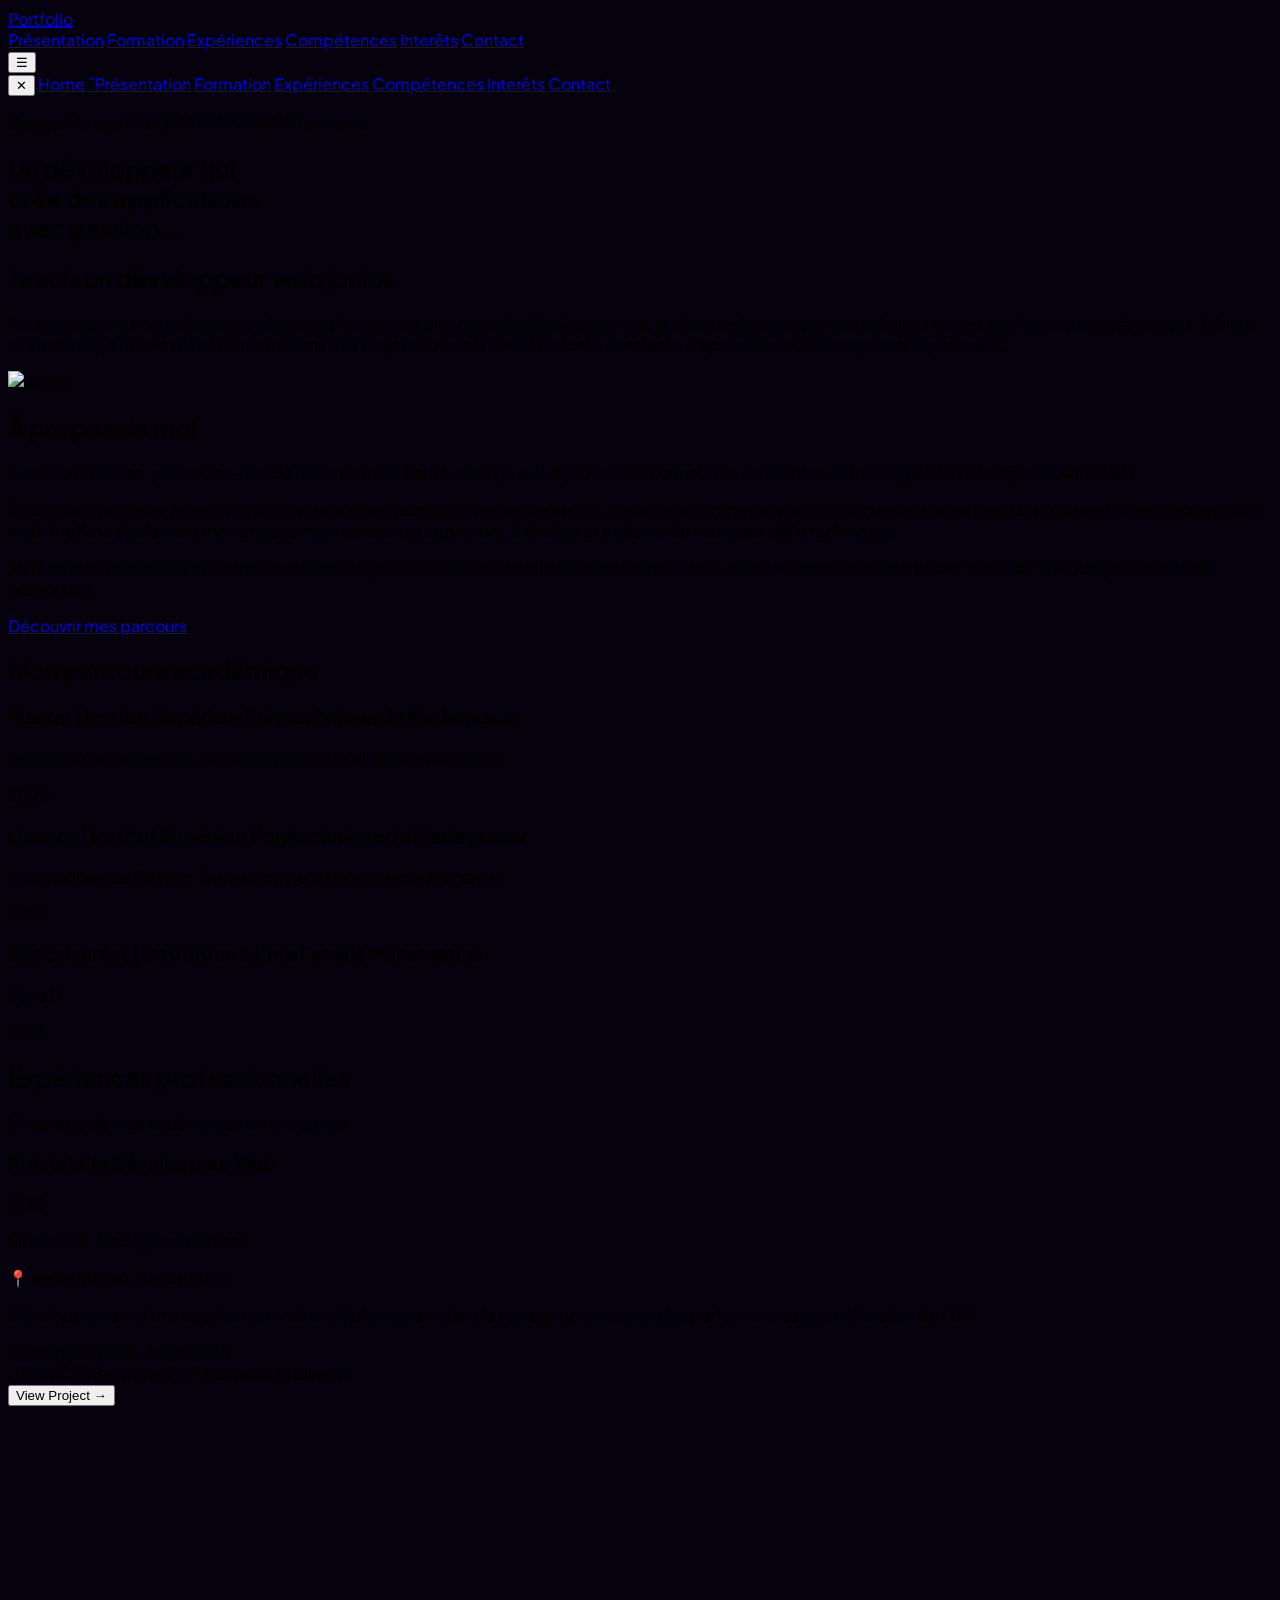
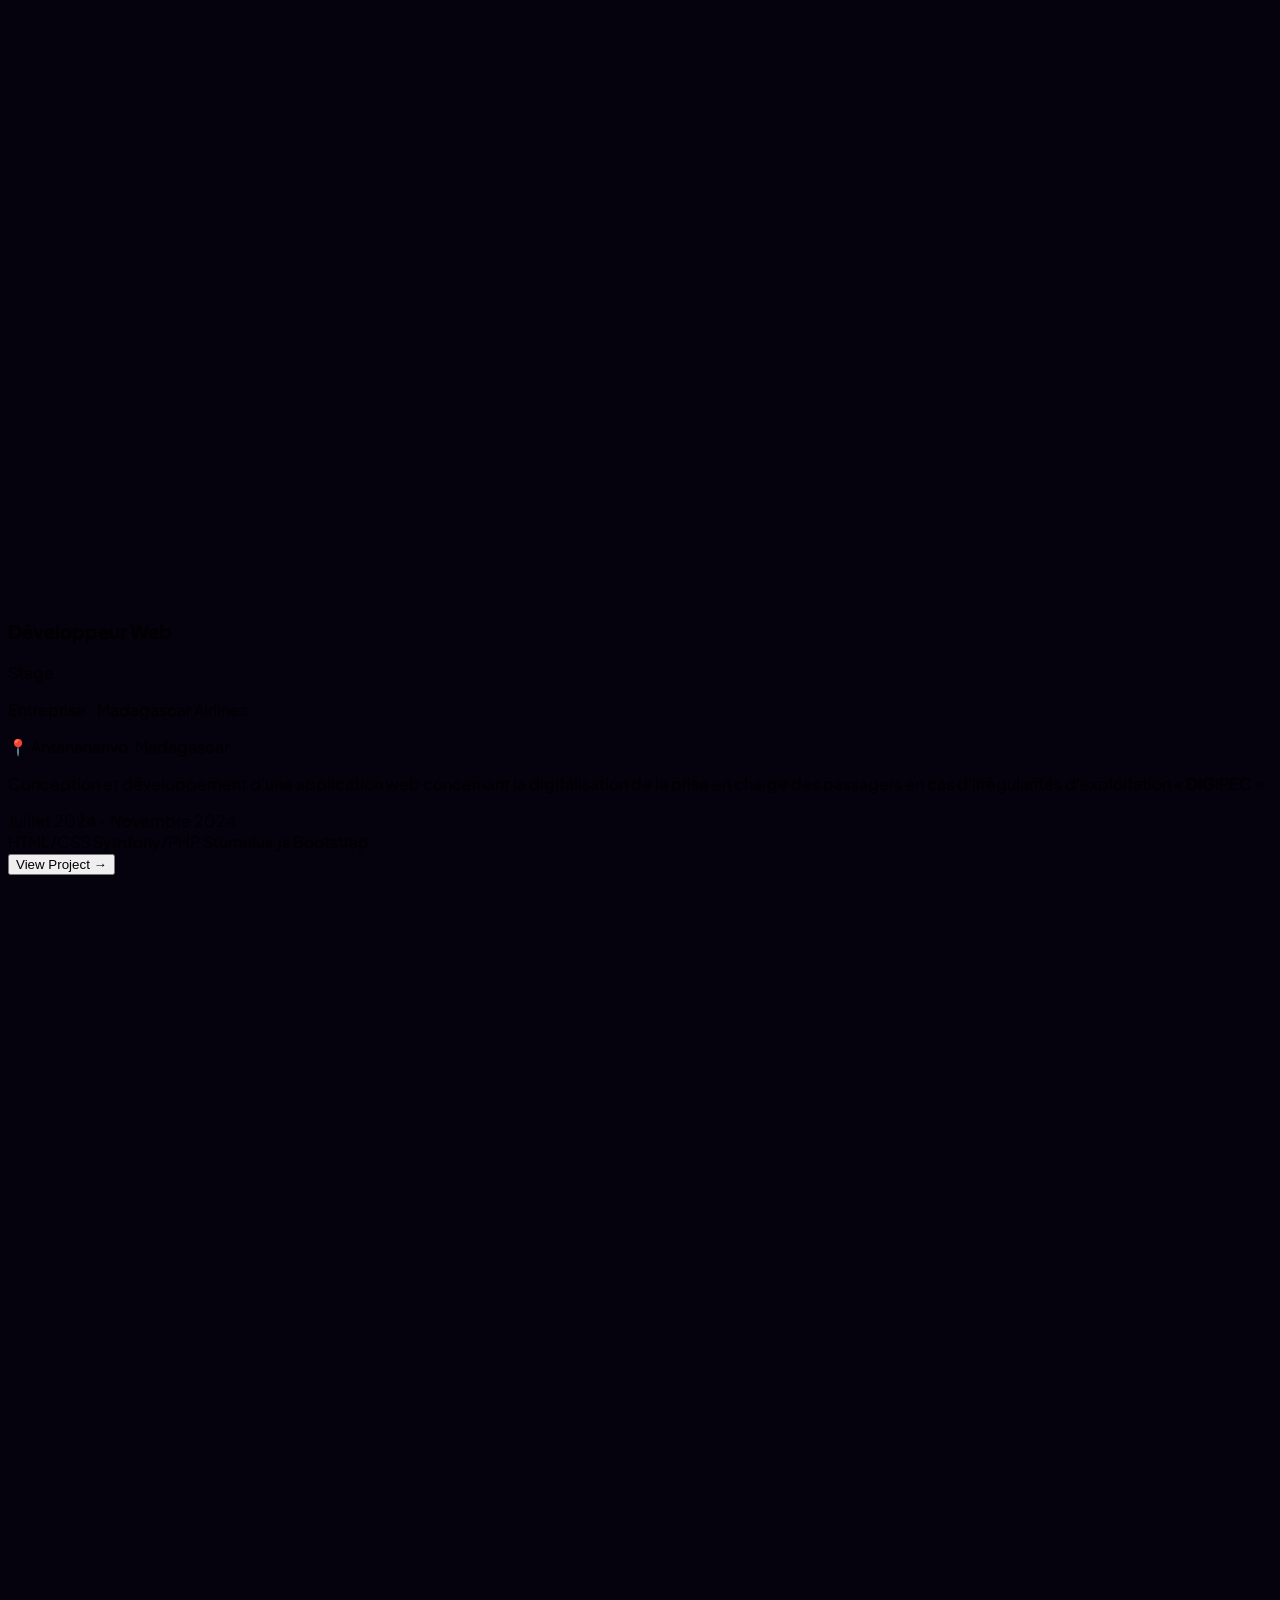
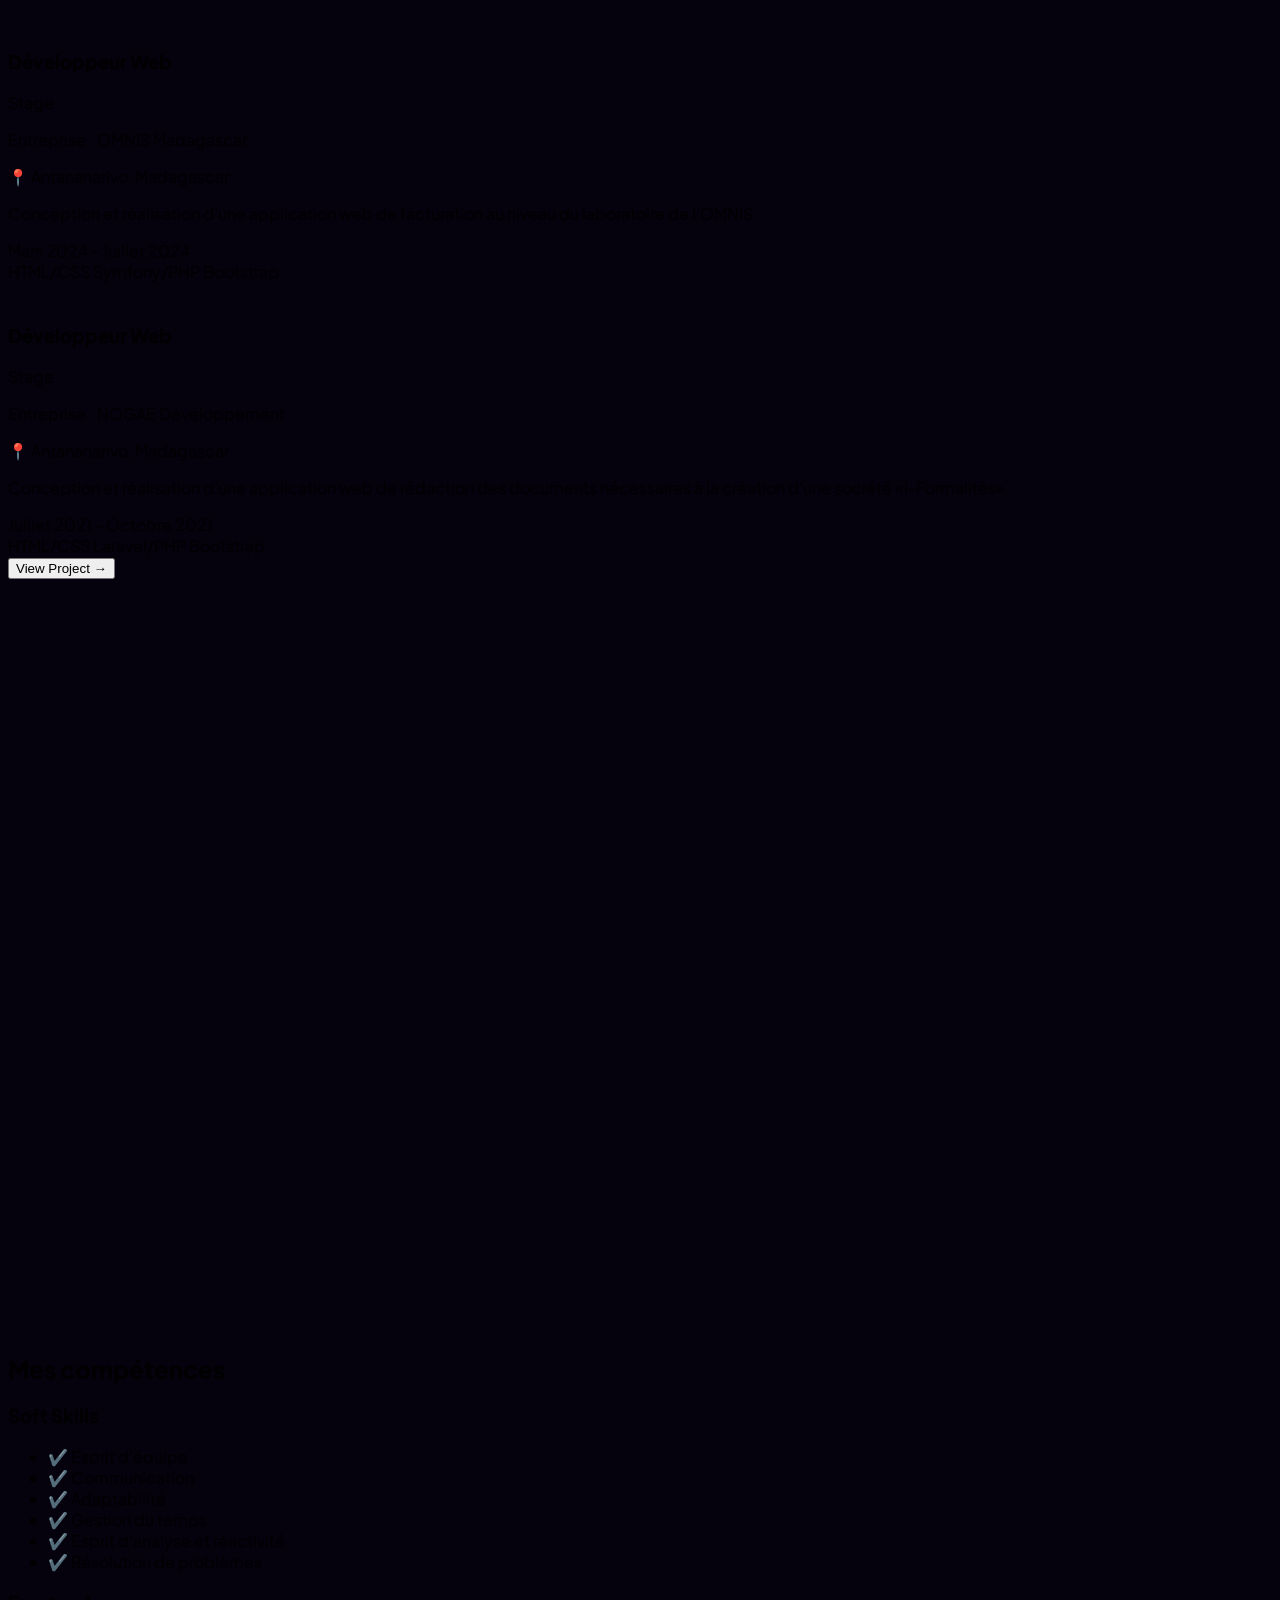
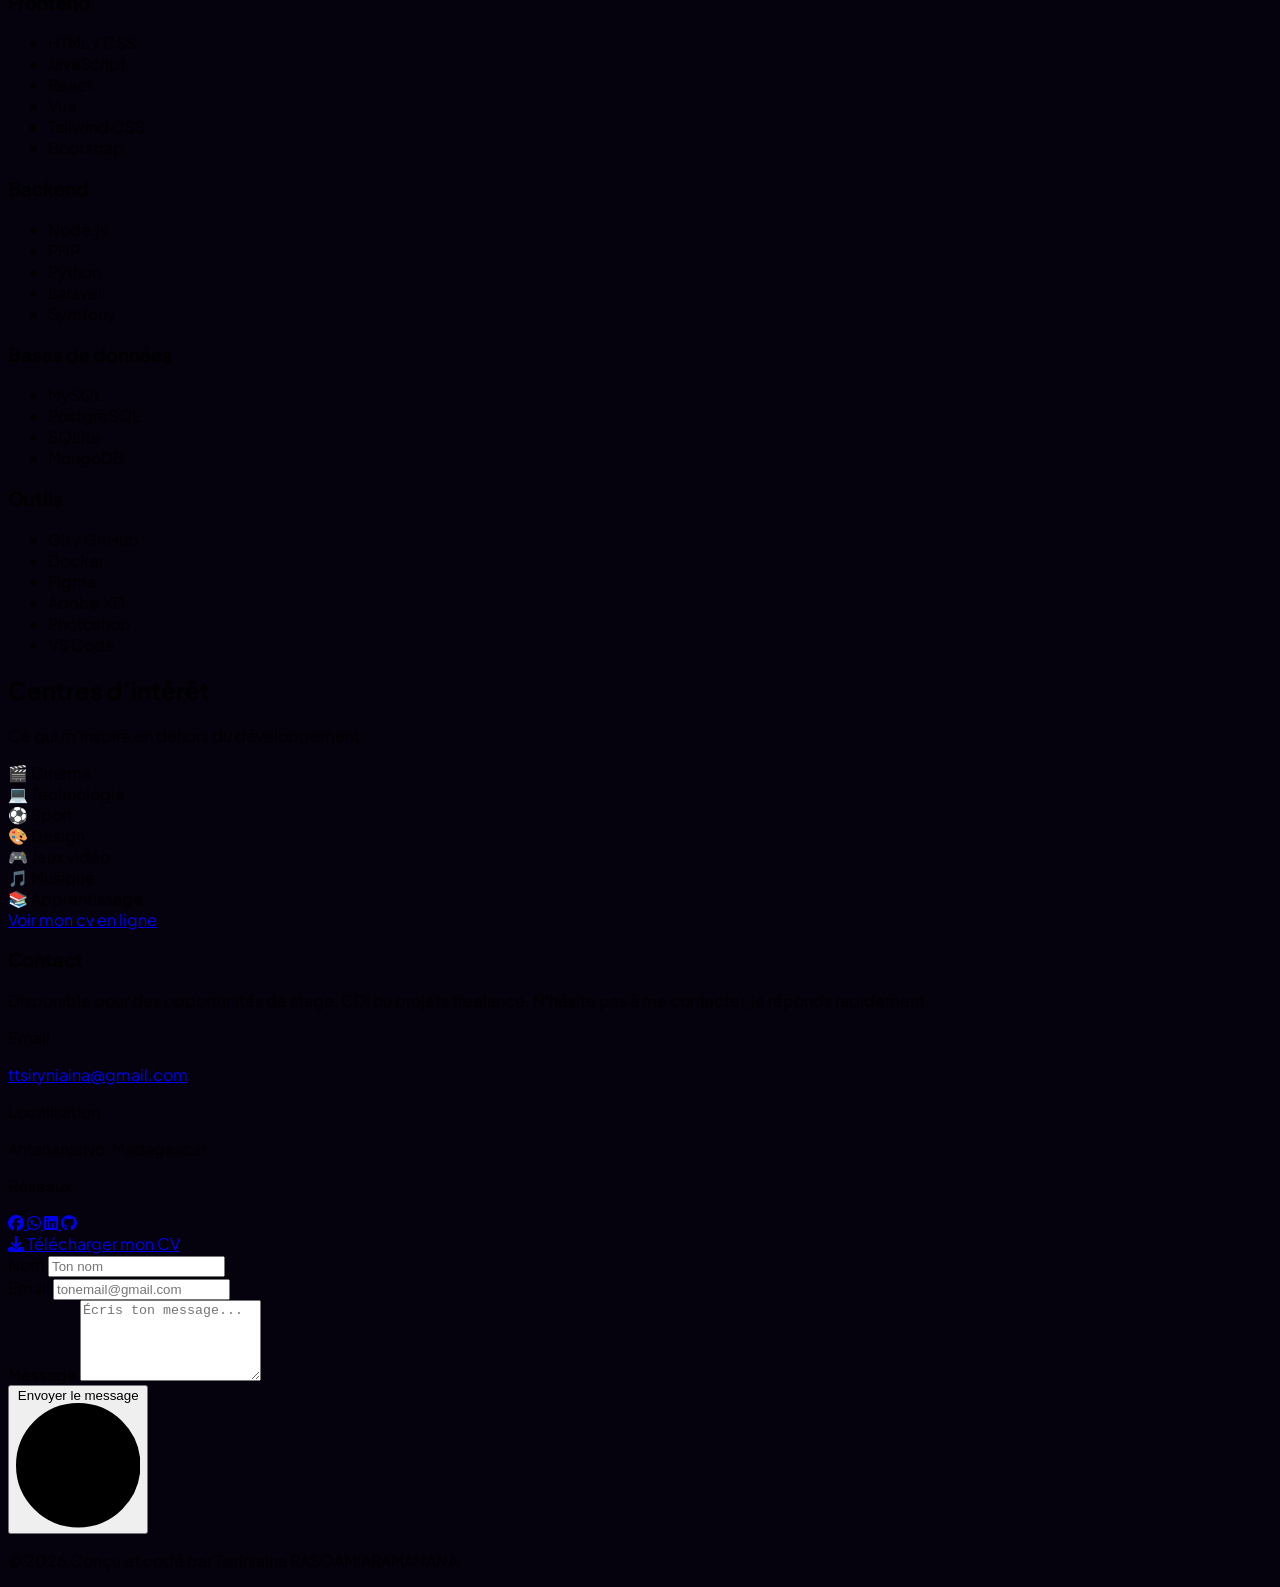
==== index.html @ 5b7d7c49 "first commit" ====
<!DOCTYPE html>
<html class="scroll-smooth" lang="fr">
<head>
    <meta charset="UTF-8">
    <meta name="viewport" content="width=device-width, initial-scale=1.0">
    <title>Niaina | Software Engineer Portfolio</title>
    <script src="https://cdn.tailwindcss.com"></script>
    <script src="https://cdn.jsdelivr.net/npm/@emailjs/browser@4/dist/email.min.js"></script>
    <link href="https://fonts.googleapis.com/css2?family=Plus+Jakarta+Sans:wght@300;400;600;800&display=swap" rel="stylesheet">
    <link rel="stylesheet" href="https://cdnjs.cloudflare.com/ajax/libs/font-awesome/6.5.0/css/all.min.css">    <link href="https://fonts.googleapis.com/css2?family=Poppins:wght@300;400;600;700&display=swap" rel="stylesheet">
    <link rel="stylesheet" href="assets/css/style.css">
</head>
<body class="text-white selection:bg-purple-500/30">

    <nav class="fixed top-0 w-full z-50 bg-[#05010d]/80 backdrop-blur-md border-b border-white/5">
        <div class="max-w-7xl mx-auto flex justify-between items-center px-6 py-4">
            
            <!-- Logo -->
            <div>
                <a href="#home" class="text-white text-2xl font-bold text-white cursor-pointer transition">
                    Portfolio
                </a>
            </div>

            <!-- Desktop menu -->
            <div class="hidden md:flex space-x-10 text-sm font-medium text-gray-400">
                <!-- <a href="#home" class="hover:text-white transition">Home</a> -->
                <a href="#apropos" class="hover:text-white transition">Présentation</a>
                <a href="#formation" class="hover:text-white transition">Formation</a>
                <a href="#experiences" class="hover:text-white transition">Expériences</a>
                <a href="#competences" class="hover:text-white transition">Compétences</a>
                <a href="#interets" class="hover:text-white transition">Interêts</a>
                <a href="#contact" class="hover:text-white transition">Contact</a>
            </div>

            <!-- Burger button -->
            <button id="menu-btn" class="md:hidden text-white text-2xl">
                ☰
            </button>
        </div>

        <!-- Mobile menu -->
        <div id="mobile-menu" class="fixed top-0 left-0 w-full h-screen bg-[#05010d] flex flex-col items-center justify-center space-y-8 text-white text-xl transform translate-x-full transition-transform duration-300">

            <!-- Close button -->
            <button id="close-btn" class="absolute top-6 right-6 text-3xl">
                ✕
            </button>

            <a href="#home" class="menu-link">Home</a>
            <a href="#apropos" class="menu-link">¨Présentation</a>
            <a href="#formation" class="menu-link">Formation</a>
            <a href="#experiences" class="menu-link">Expériences</a>
            <a href="#competences" class="menu-link">Compétences</a>
            <a href="#interets" class="menu-link">Interêts</a>
            <a href="#contact" class="menu-link">Contact</a>
        </div>
    </nav>

    <section id="home" class="relative max-w-6xl mx-auto pt-40 pb-20 px-6">
    
        <!-- Background effect -->
        <div class="absolute top-20 left-1/4 w-96 h-96 bg-purple-600/10 blur-[120px] rounded-full -z-10"></div>

        <!-- Container -->
        <div class="flex flex-col md:flex-row items-center gap-12">

            <!-- LEFT: TEXT -->
            <div class="flex-1">

                <p class="text-purple-400 font-medium mb-6 tracking-wide">
                    <span class="w-8 h-[1px] bg-purple-400"></span> 
                    Bonjour! Je suis 
                    <span class="text-white font-bold text-lg">RASOAMIARAMANANA Tsiriniaina</span>
                </p>
                
                <h1 class="text-4xl md:text-4xl font-extrabold leading-[1.1] mb-10">
                    Un développeur qui <br />
                    <span class="text-gray-400">crée des applications</span> <br />
                    avec 
                    <span class="italic text-transparent bg-clip-text bg-gradient-to-r from-purple-400 to-blue-400 underline decoration-purple-500/20">
                        passion...
                    </span>
                </h1>

                <div class="space-y-6 text-lg md:text-xl text-gray-400 max-w-xl leading-relaxed">
                    <h2 class="text-2xl md:text-3xl font-semibold text-white">
                        Je suis un développeur web junior.
                    </h2>
                    <p>
                        Passionné par les nouvelles technologies et les bonnes pratiques de développement, 
                        je cherche à concevoir des solutions fiables, performantes et évolutives. 
                        Sérieux et impliqué, je m’investis pleinement dans des projets concrets 
                        avec la volonté constante d’apprendre et de progresser rapidement.
                    </p>
                </div>

            </div>

            <!-- RIGHT: IMAGE (hidden on mobile) -->
            <div class="flex-1 hidden md:flex justify-center">

                <div class="relative inline-block">
                    <div class="absolute -inset-2 bg-gradient-to-r from-purple-600 to-blue-600 blur-2xl opacity-20 rounded-full"></div>
                    
                    <img 
                        src="https://api.dicebear.com/7.x/avataaars/svg?seed=Niaina&mouth=smile" 
                        alt="Avatar" 
                        class="relative w-48 h-48 rounded-3xl border border-white/10 bg-[#0a051a] p-2 float-animation"
                    />
                </div>

            </div>

        </div>

    </section>

    <section id="apropos" class="max-w-4xl mx-auto py-24 px-6 text-center">

        <!-- Titre -->
        <h2 class="text-3xl md:text-5xl font-bold text-white mb-6">
            À propos de moi
        </h2>

        <!-- Sous-titre décoratif -->
        <div class="w-20 h-1 bg-gradient-to-r from-purple-500 to-blue-500 mx-auto mb-10 rounded-full"></div>

        <!-- Texte -->
        <div class="space-y-6 text-gray-400 text-lg leading-relaxed">

            <p>
                Avant toute chose, permettez-moi de me présenter. 
                J’ai 26 ans et je suis diplômé en Informatique de Gestion, 
                Génie Logiciel et Intelligence Artificielle.
            </p>

            <p>
                À travers ce portfolio, je vous invite à découvrir mon parcours, 
                mes expériences, ainsi que les compétences que je développe en programmation 
                et en développement web. Il reflète également mon engagement constant à apprendre, 
                à évoluer et à relever de nouveaux défis techniques.
            </p>

            <p>
                Au fil de mes formations et de mes expériences, 
                je me suis orienté vers le développement web, 
                c'est un domaine qui me passionne et dans lequel je continue de progresser.
            </p>

        </div>

        <!-- Bouton -->
        <div class="mt-10">
            <a href="#formation" 
            class="inline-block px-6 py-3 bg-gradient-to-r from-purple-500 to-blue-500 text-white font-semibold rounded-full hover:scale-105 transition-transform duration-300">
                Découvrir mes parcours
            </a>
        </div>

    </section>

    <section id="formation" class="max-w-6xl mx-auto py-24 px-6">
        <!-- Titre -->
        <div class="text-center mb-16">
            <h2 class="text-3xl md:text-5xl font-bold text-white">
                Mon parcours académique
            </h2>
            <div class="w-20 h-1 bg-gradient-to-r from-purple-500 to-blue-500 mx-auto mt-4 rounded-full"></div>
        </div>

        <!-- Timeline -->
        <div class="relative border-l border-white/10">

            <!-- MASTER -->
            <div class="mb-12 ml-6 opacity-0 translate-y-10 transition-all duration-700 formation-item">
                <span class="absolute -left-3 flex items-center justify-center w-6 h-6 bg-gradient-to-r from-purple-500 to-blue-500 rounded-full"></span>
                
                <div class="bg-[#0a051a] border border-white/10 rounded-2xl p-6 hover:scale-105 transition">
                    <h3 class="text-xl font-semibold text-white">Master | Institut Supérieur Polytechnique de Madagsacar</h3>
                    <p class="text-gray-400 mt-2">Informatique de Gestion, Génie Logiciel et Intelligence Artificielle</p>
                    <span class="text-sm text-purple-400">2023</span>
                </div>
            </div>

            <!-- LICENCE -->
            <div class="mb-12 ml-6 opacity-0 translate-y-10 transition-all duration-700 formation-item">
                <span class="absolute -left-3 flex items-center justify-center w-6 h-6 bg-blue-500 rounded-full"></span>
                
                <div class="bg-[#0a051a] border border-white/10 rounded-2xl p-6 hover:scale-105 transition">
                    <h3 class="text-xl font-semibold text-white">Licence | Institut Supérieur Polytechnique de Madagsacar</h3>
                    <p class="text-gray-400 mt-2">Informatique de Gestion, Génie Logiciel et Intelligence Artificielle</p>
                    <span class="text-sm text-blue-400">2021</span>
                </div>
            </div>

            <!-- BAC -->
            <div class="ml-6 opacity-0 translate-y-10 transition-all duration-700 formation-item">
                <span class="absolute -left-3 flex items-center justify-center w-6 h-6 bg-purple-500 rounded-full"></span>
                
                <div class="bg-[#0a051a] border border-white/10 rounded-2xl p-6 hover:scale-105 transition">
                    <h3 class="text-xl font-semibold text-white">Baccalauréat | Institution Sainte Famille Mahamasina</h3>
                    <p class="text-gray-400 mt-2">Série D</p>
                    <span class="text-sm text-purple-400">2017</span>
                </div>
            </div>

        </div>

    </section>

    <section id="experiences" class="max-w-6xl mx-auto py-24 px-6">
        <!-- Titre -->
        <div class="text-center mb-16">
            <h2 class="text-3xl md:text-5xl font-bold text-white">
                Expériences professionnelles
            </h2>
            <div class="w-20 h-1 bg-gradient-to-r from-purple-500 to-blue-500 mx-auto mt-4 rounded-full"></div>
            <p class="text-gray-400 mt-6 max-w-2xl mx-auto">
                Un aperçu de mes expériences en entreprise
            </p>
        </div>

        <div class="grid grid-cols-1 md:grid-cols-2 gap-8">
        
            <!-- CARD 1 -->
            <div class="perspective">
                <div id="card1" class="relative h-[400px] transition-transform duration-700 transform-style-preserve-3d">

                    <!-- FRONT -->
                    <div class="absolute inset-0 backface-hidden bg-[#0a051a] p-10 rounded-[2.5rem] border border-white/5">

                        <div class="flex justify-between items-start mb-4">
                            <h3 class="text-xl font-semibold text-white">
                                Préstataire Développeur Web
                            </h3>
                            <span class="text-xs px-3 py-1 bg-purple-500/10 text-purple-400 rounded-full">
                                CDD
                            </span>
                        </div>

                        <p class="text-purple-400 font-medium">
                            Entreprise : Madagascar Airlines
                        </p>

                        <p class="text-gray-400 text-sm mt-1">
                            📍 Antananarivo, Madagascar
                        </p>

                        <p class="text-gray-400 mt-4 leading-relaxed">
                            Développement d’une application web et déploimenent dans le serveur,
                            optimisation des performances et amélioration de l’UX.
                        </p>

                        <div class="mt-4 text-sm text-blue-400">
                            Décembre 2024 - Mars 2025
                        </div>

                        <div class="flex flex-wrap gap-2 mb-8 mt-4 text-[10px] font-bold tracking-widest uppercase">
                            <span class="px-3 py-1 bg-white/5 rounded-full border border-white/10">HTML/CSS</span>
                            <span class="px-3 py-1 bg-white/5 rounded-full border border-white/10">Symfony/PHP</span>
                            <span class="px-3 py-1 bg-white/5 rounded-full border border-white/10">Stumulus.js</span>
                            <span class="px-3 py-1 bg-white/5 rounded-full border border-white/10">tailwind</span>
                        </div>

                        <button onclick="flipCard('card1')"
                            class="inline-flex items-center text-xs font-bold uppercase tracking-[0.2em] text-purple-400 hover:text-white transition">
                            View Project <span class="ml-2">→</span>
                        </button>

                    </div>

                    <!-- BACK -->
                    <div class="absolute inset-0 backface-hidden rotate-y-180 rounded-[2.5rem] overflow-hidden border border-white/10">

                        <img src="assets/images/digipec2.png"
                            class="w-full h-full object-cover">

                        <button onclick="flipCard('card1')"
                            class="absolute top-4 right-4 bg-black/60 text-white px-3 py-1 rounded-lg text-sm">
                            Back
                        </button>

                    </div>

                </div>
            </div>


            <!-- CARD 2 -->
            <div class="perspective">
                <div id="card2" class="relative h-[400px] transition-transform duration-700 transform-style-preserve-3d">

                    <!-- FRONT -->
                    <div class="absolute inset-0 backface-hidden bg-[#0a051a] p-10 rounded-[2.5rem] border border-white/5">

                        <div class="flex justify-between items-start mb-4">
                            <h3 class="text-xl font-semibold text-white">
                                Développeur Web
                            </h3>
                            <span class="text-xs px-3 py-1 bg-blue-500/10 text-blue-400 rounded-full">
                                Stage
                            </span>
                        </div>

                        <p class="text-purple-400 font-medium">
                            Entreprise : Madagascar Airlines
                        </p>

                        <p class="text-gray-400 text-sm mt-1">
                            📍 Antananarivo, Madagascar
                        </p>

                        <p class="text-gray-400 mt-4 leading-relaxed">
                            Conception et développement d’une application web concernant la digitalisation de la
                            prise en charge des passagers en cas d’irrégularités d’exploitation « DIGIPEC ».
                        </p>

                        <div class="mt-4 text-sm text-blue-400">
                            Juillet 2024 - Novembre 2024
                        </div>

                        <div class="flex flex-wrap gap-2 mb-8 mt-4 text-[10px] font-bold tracking-widest uppercase">
                            <span class="px-3 py-1 bg-white/5 rounded-full border border-white/10">HTML/CSS</span>
                            <span class="px-3 py-1 bg-white/5 rounded-full border border-white/10">Symfony/PHP</span>
                            <span class="px-3 py-1 bg-white/5 rounded-full border border-white/10">Stumulus.js</span>
                            <span class="px-3 py-1 bg-white/5 rounded-full border border-white/10">Bootstrap</span>
                        </div>

                        <button onclick="flipCard('card2')"
                            class="inline-flex items-center text-xs font-bold uppercase tracking-[0.2em] text-blue-400 hover:text-white transition">
                            View Project <span class="ml-2">→</span>
                        </button>

                    </div>

                    <!-- BACK -->
                    <div class="absolute inset-0 backface-hidden rotate-y-180 rounded-[2.5rem] overflow-hidden border border-white/10">

                        <img src="assets/images/digipec.png"
                            class="w-full h-full object-cover">

                        <button onclick="flipCard('card2')"
                            class="absolute top-4 right-4 bg-black/60 text-white px-3 py-1 rounded-lg text-sm">
                            Back
                        </button>

                    </div>

                </div>
            </div>

            <!-- CARD 3 -->
            <div class="perspective">
                <div id="card3" class="relative h-[400px] transition-transform duration-700 transform-style-preserve-3d">

                    <!-- FRONT -->
                    <div class="absolute inset-0 backface-hidden bg-[#0a051a] p-10 rounded-[2.5rem] border border-white/5">

                        <div class="flex justify-between items-start mb-4">
                            <h3 class="text-xl font-semibold text-white">
                                Développeur Web
                            </h3>
                            <span class="text-xs px-3 py-1 bg-blue-500/10 text-blue-400 rounded-full">
                                Stage
                            </span>
                        </div>

                        <p class="text-purple-400 font-medium">
                            Entreprise : OMNIS Madagascar
                        </p>

                        <p class="text-gray-400 text-sm mt-1">
                            📍 Antananarivo, Madagascar
                        </p>

                        <p class="text-gray-400 mt-4 leading-relaxed">
                            Conception et réalisation d’une application web de facturation au niveau 
                            du laboratoire de l’OMNIS
                        </p>

                        <div class="mt-4 text-sm text-blue-400">
                            Mars 2024 - Juillet 2024
                        </div>

                        <div class="flex flex-wrap gap-2 mb-8 mt-4 text-[10px] font-bold tracking-widest uppercase">
                            <span class="px-3 py-1 bg-white/5 rounded-full border border-white/10">HTML/CSS</span>
                            <span class="px-3 py-1 bg-white/5 rounded-full border border-white/10">Symfony/PHP</span>
                            <span class="px-3 py-1 bg-white/5 rounded-full border border-white/10">Bootstrap</span>
                        </div>

                        <!-- <button onclick="flipCard('card3')"
                            class="inline-flex items-center text-xs font-bold uppercase tracking-[0.2em] text-purple-400 hover:text-white transition">
                            View Project <span class="ml-2">→</span>
                        </button> -->

                    </div>

                    <!-- BACK -->
                    <div class="absolute inset-0 backface-hidden rotate-y-180 rounded-[2.5rem] overflow-hidden border border-white/10">

                        <img src="https://images.unsplash.com/photo-1581090700227-1e37b190418e"
                            class="w-full h-full object-cover">

                        <button onclick="flipCard('card3')"
                            class="absolute top-4 right-4 bg-black/60 text-white px-3 py-1 rounded-lg text-sm">
                            Back
                        </button>

                    </div>

                </div>
            </div>

            <!-- CARD 4 -->
            <div class="perspective">
                <div id="card4" class="relative h-[400px] transition-transform duration-700 transform-style-preserve-3d">

                    <!-- FRONT -->
                    <div class="absolute inset-0 backface-hidden bg-[#0a051a] p-10 rounded-[2.5rem] border border-white/5">

                        <div class="flex justify-between items-start mb-4">
                            <h3 class="text-xl font-semibold text-white">
                                Développeur Web
                            </h3>
                            <span class="text-xs px-3 py-1 bg-blue-500/10 text-blue-400 rounded-full">
                                Stage
                            </span>
                        </div>

                        <p class="text-purple-400 font-medium">
                            Entreprise : NOGAE Développement
                        </p>

                        <p class="text-gray-400 text-sm mt-1">
                            📍 Antananarivo, Madagascar
                        </p>

                        <p class="text-gray-400 mt-4 leading-relaxed">
                            Conception et réalisation d’une application web de rédaction des documents
                            nécessaires à la création d’une société «I-Formalités»
                        </p>

                        <div class="mt-4 text-sm text-blue-400">
                            Juillet 2021 - Octobre 2021
                        </div>

                        <div class="flex flex-wrap gap-2 mb-8 mt-4 text-[10px] font-bold tracking-widest uppercase">
                            <span class="px-3 py-1 bg-white/5 rounded-full border border-white/10">HTML/CSS</span>
                            <span class="px-3 py-1 bg-white/5 rounded-full border border-white/10">Laravel/PHP</span>
                            <span class="px-3 py-1 bg-white/5 rounded-full border border-white/10">Bootstrap</span>
                        </div>

                        <button onclick="flipCard('card4')"
                            class="inline-flex items-center text-xs font-bold uppercase tracking-[0.2em] text-purple-400 hover:text-white transition">
                            View Project <span class="ml-2">→</span>
                        </button>

                    </div>

                    <!-- BACK -->
                    <div class="absolute inset-0 backface-hidden rotate-y-180 rounded-[2.5rem] overflow-hidden border border-white/10">

                        <img src="assets/images/iformalites.PNG"
                            class="w-full h-full object-cover">

                        <button onclick="flipCard('card4')"
                            class="absolute top-4 right-4 bg-black/60 text-white px-3 py-1 rounded-lg text-sm">
                            Back
                        </button>

                    </div>

                </div>
            </div>
        </div>

    </section>

    <section id="competences" class="max-w-6xl mx-auto py-24 px-6">

        <!-- Titre -->
        <div class="text-center mb-16">
            <h2 class="text-3xl md:text-5xl font-bold text-white">
                Mes compétences
            </h2>
            <div class="w-20 h-1 bg-gradient-to-r from-purple-500 to-blue-500 mx-auto mt-4 rounded-full"></div>
        </div>

        <!-- Grid -->
        <div class="grid md:grid-cols-2 lg:grid-cols-3 gap-8">

            <!-- Soft Skills -->
            <div class="bg-[#0a051a] border border-white/10 p-6 rounded-2xl hover:scale-105 transition">
                <h3 class="text-xl font-semibold text-purple-400 mb-4">Soft Skills</h3>
                <ul class="space-y-2 text-gray-400">
                    <li>✔️ Esprit d’équipe</li>
                    <li>✔️ Communication</li>
                    <li>✔️ Adaptabilité</li>
                    <li>✔️ Gestion du temps</li>
                    <li>✔️ Esprit d’analyse et réactivité </li>
                    <li>✔️ Résolution de problèmes</li>
                </ul>
            </div>

            <!-- Frontend -->
            <div class="bg-[#0a051a] border border-white/10 p-6 rounded-2xl hover:scale-105 transition">
                <h3 class="text-xl font-semibold text-blue-400 mb-4">Frontend</h3>
                <ul class="space-y-2 text-gray-400">
                    <li>HTML / CSS</li>
                    <li>JavaScript</li>
                    <li>React</li>
                    <li>Vue</li>
                    <li>Tailwind CSS</li>
                    <li>Bootstrap</li>
                </ul>
            </div>

            <!-- Backend -->
            <div class="bg-[#0a051a] border border-white/10 p-6 rounded-2xl hover:scale-105 transition">
                <h3 class="text-xl font-semibold text-purple-400 mb-4">Backend</h3>
                <ul class="space-y-2 text-gray-400">
                    <li>Node.js</li>
                    <li>PHP</li>
                    <li>Python</li>
                    <li>Laravel</li>
                    <li>Symfony</li>
                </ul>
            </div>

            <!-- Bases de données -->
            <div class="bg-[#0a051a] border border-white/10 p-6 rounded-2xl hover:scale-105 transition">
                <h3 class="text-xl font-semibold text-blue-400 mb-4">Bases de données</h3>
                <ul class="space-y-2 text-gray-400">
                    <li>MySQL</li>
                    <li>PostgreSQL</li>
                    <li>SQLite</li>
                    <li>MongoDB</li>
                </ul>
            </div>

            <!-- Outils -->
            <div class="bg-[#0a051a] border border-white/10 p-6 rounded-2xl hover:scale-105 transition">
                <h3 class="text-xl font-semibold text-purple-400 mb-4">Outils</h3>
                <ul class="space-y-2 text-gray-400">
                    <li>Git / GitHub</li>
                    <li>Docker</li>
                    <li>Figma</li>
                    <li>Adobe XD</li>
                    <li>Photoshop</li>
                    <li>VS Code</li>
                </ul>
            </div>

        </div>

    </section>

    <section id="interets" class="max-w-6xl mx-auto py-24 px-6">

        <!-- Titre -->
        <div class="text-center mb-16">
            <h2 class="text-3xl md:text-5xl font-bold text-white">
                Centres d’intérêt
            </h2>
            <div class="w-20 h-1 bg-gradient-to-r from-purple-500 to-blue-500 mx-auto mt-4 rounded-full"></div>
            <p class="text-gray-400 mt-6 max-w-2xl mx-auto">
                Ce qui m’inspire en dehors du développement.
            </p>
        </div>

        <!-- Tags style -->
        <div class="flex flex-wrap justify-center gap-4">

            <div class="px-5 py-3 rounded-full bg-white/5 border border-white/10 text-gray-300 hover:bg-purple-500/10 hover:border-purple-500 transition">
                🎬 Cinéma
            </div>

            <div class="px-5 py-3 rounded-full bg-white/5 border border-white/10 text-gray-300 hover:bg-blue-500/10 hover:border-blue-500 transition">
                💻 Technologie
            </div>

            <div class="px-5 py-3 rounded-full bg-white/5 border border-white/10 text-gray-300 hover:bg-purple-500/10 hover:border-purple-500 transition">
                ⚽ Sport
            </div>

            <div class="px-5 py-3 rounded-full bg-white/5 border border-white/10 text-gray-300 hover:bg-blue-500/10 hover:border-blue-500 transition">
                🎨 Design
            </div>

            <div class="px-5 py-3 rounded-full bg-white/5 border border-white/10 text-gray-300 hover:bg-purple-500/10 hover:border-purple-500 transition">
                🎮 Jeux vidéo
            </div>

            <div class="px-5 py-3 rounded-full bg-white/5 border border-white/10 text-gray-300 hover:bg-blue-500/10 hover:border-blue-500 transition">
                🎵 Musique
            </div>

            <div class="px-5 py-3 rounded-full bg-white/5 border border-white/10 text-gray-300 hover:bg-purple-500/10 hover:border-purple-500 transition">
                📚 Apprentissage
            </div>

        </div>

    </section>

    <section class="max-w-6xl mx-auto py-10 px-6 space-y-32">
        <div class="text-center mb-16">
            <a href="cv.html" 
                class="inline-block px-6 py-3 bg-gradient-to-r from-purple-500 to-blue-500 text-white font-semibold rounded-full hover:scale-105 transition-transform duration-300">
                Voir mon cv en ligne
            </a>
        </div>
    </section>

    <section id="contact" class="max-w-6xl mx-auto py-32 px-6">
    
        <div class="text-center mb-16">
            <h3 class="text-4xl font-bold">Contact</h3>
            <div class="w-20 h-1 bg-gradient-to-r from-purple-500 to-blue-500 mx-auto mt-4 rounded-full"></div>
            <p class="text-gray-400 mt-6 max-w-xl mx-auto">
                Disponible pour des opportunités de stage, CDI ou projets freelance.
                N’hésite pas à me contacter, je réponds rapidement.
            </p>
        </div>

        <div class="grid md:grid-cols-2 gap-12 items-start">

            <!-- Infos contact -->
            <div class="space-y-6">
                
                <div class="bg-[#0a051a] border border-white/10 p-6 rounded-2xl">
                    <p class="text-gray-400 text-sm">Email</p>
                    <a href="mailto:ttsiryniaina@gmail.com" class="text-white text-lg hover:text-purple-400 transition">
                        ttsiryniaina@gmail.com
                    </a>
                </div>

                <div class="bg-[#0a051a] border border-white/10 p-6 rounded-2xl">
                    <p class="text-gray-400 text-sm">Localisation</p>
                    <p class="text-white text-lg">Antananarivo, Madagascar</p>
                </div>

                <div class="bg-[#0a051a] border border-white/10 p-6 rounded-2xl">
                    <p class="text-gray-400 text-sm mb-3">Réseaux</p>
                    <div class="flex gap-4 text-2xl">
                        <a href="https://www.facebook.com/tsiriniaina.rasoamiaramanana" target="_blank" class="hover:text-purple-400 transition">
                            <i class="fa-brands fa-facebook"></i>
                        </a>
                        <a href="https://wa.me/261342471025" target="_blank" class="hover:text-blue-400 transition">
                            <i class="fa-brands fa-whatsapp"></i>
                        </a>
                        <a href="https://linkedin.com/in/rasoamiaramanana-tsiriniaina-995382209" target="_blank" class="hover:text-white transition">
                            <i class="fa-brands fa-linkedin"></i>
                        </a>
                        <a href="https://github.com/NiainaTsix" target="_blank" class="hover:text-white transition">
                            <i class="fa-brands fa-github"></i>
                        </a>
                    </div>
                </div>

                <div class="bg-[#0a051a] border border-white/10 p-6 rounded-2xl">
                    <a href="assets/pdf/Cv Tsiry.pdf" download
                        class="inline-flex items-center gap-2 px-6 py-3 bg-gradient-to-r from-purple-500 to-blue-500 text-white font-semibold rounded-full hover:scale-105 transition-transform">
                        <i class="fa-solid fa-download"></i>
                        Télécharger mon CV
                    </a>
                </div>

            </div>

            <!-- Formulaire -->
            <form id="contact-form" class="space-y-6 bg-[#0a051a] border border-white/10 p-8 rounded-2xl">

                <div>
                    <label class="text-gray-400 text-sm">Nom</label>
                    <input type="text" name="name" placeholder="Ton nom" class="w-full mt-2 p-3 rounded-lg bg-black/40 border border-white/10 text-white focus:outline-none focus:border-purple-500">
                </div>

                <div>
                    <label class="text-gray-400 text-sm">Email</label>
                    <input type="email" name="email" placeholder="tonemail@gmail.com" class="w-full mt-2 p-3 rounded-lg bg-black/40 border border-white/10 text-white focus:outline-none focus:border-purple-500">
                </div>

                <div>
                    <label class="text-gray-400 text-sm">Message</label>
                    <textarea name="message" rows="5" placeholder="Écris ton message..." class="w-full mt-2 p-3 rounded-lg bg-black/40 border border-white/10 text-white focus:outline-none focus:border-purple-500"></textarea>
                </div>

                <button id="submit-btn" type="submit"
                    class="w-full py-3 bg-gradient-to-r from-purple-500 to-blue-500 text-white font-semibold rounded-lg hover:scale-105 transition-transform flex items-center justify-center gap-2">

                    <span id="btn-text">Envoyer le message</span>

                    <!-- Loader (caché au départ) -->
                    <svg id="loader" class="hidden w-5 h-5 animate-spin" viewBox="0 0 24 24">
                        <circle class="opacity-25" cx="12" cy="12" r="10"
                            stroke="currentColor" stroke-width="4"></circle>
                        <path class="opacity-75" fill="currentColor"
                            d="M4 12a8 8 0 018-8v8H4z"></path>
                    </svg>

                </button>

            </form>

        </div>
    </section>

    <footer class="max-w-5xl mx-auto py-20 px-6 border-t border-white/5 text-center">
        <p class="text-gray-500 text-sm">
            © 2026 Conçu et codé par <span class="text-white font-medium">Tsiriniaina RASOAMIARAMANANA</span>.
        </p>
    </footer>

    <script src="assets/js/main.js"></script>

</body>
</html>
---- assets/css/style.css ----
body {
    font-family: 'Plus Jakarta Sans', sans-serif;
    background-color: #05010d;
}
/* Animation subtile pour le glow */
@keyframes float {
    0% { transform: translateY(0px); }
    50% { transform: translateY(-10px); }
    100% { transform: translateY(0px); }
}
.float-animation {
    animation: float 6s ease-in-out infinite;
}
.perspective {
    perspective: 1200px;
}

.transform-style-preserve-3d {
    transform-style: preserve-3d;
}

.backface-hidden {
    backface-visibility: hidden;
}

.rotate-y-180 {
    transform: rotateY(180deg);
}
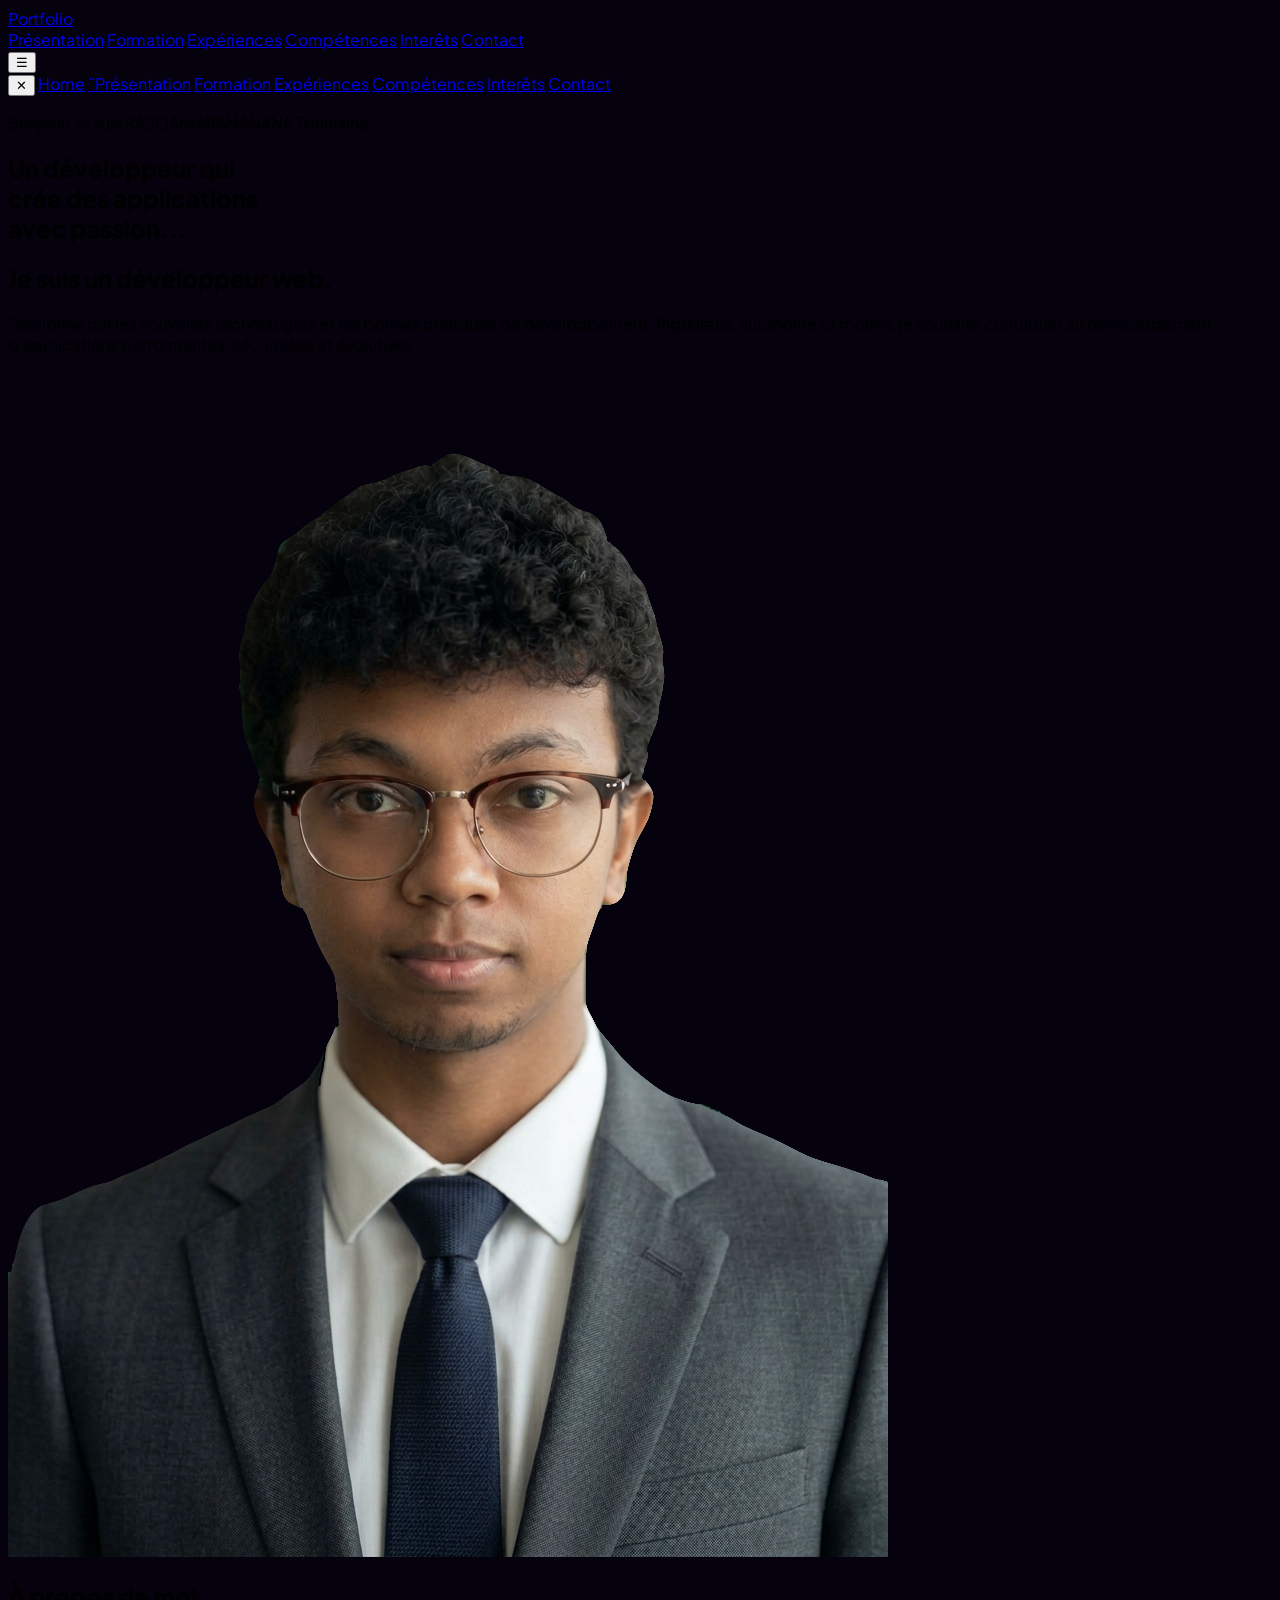
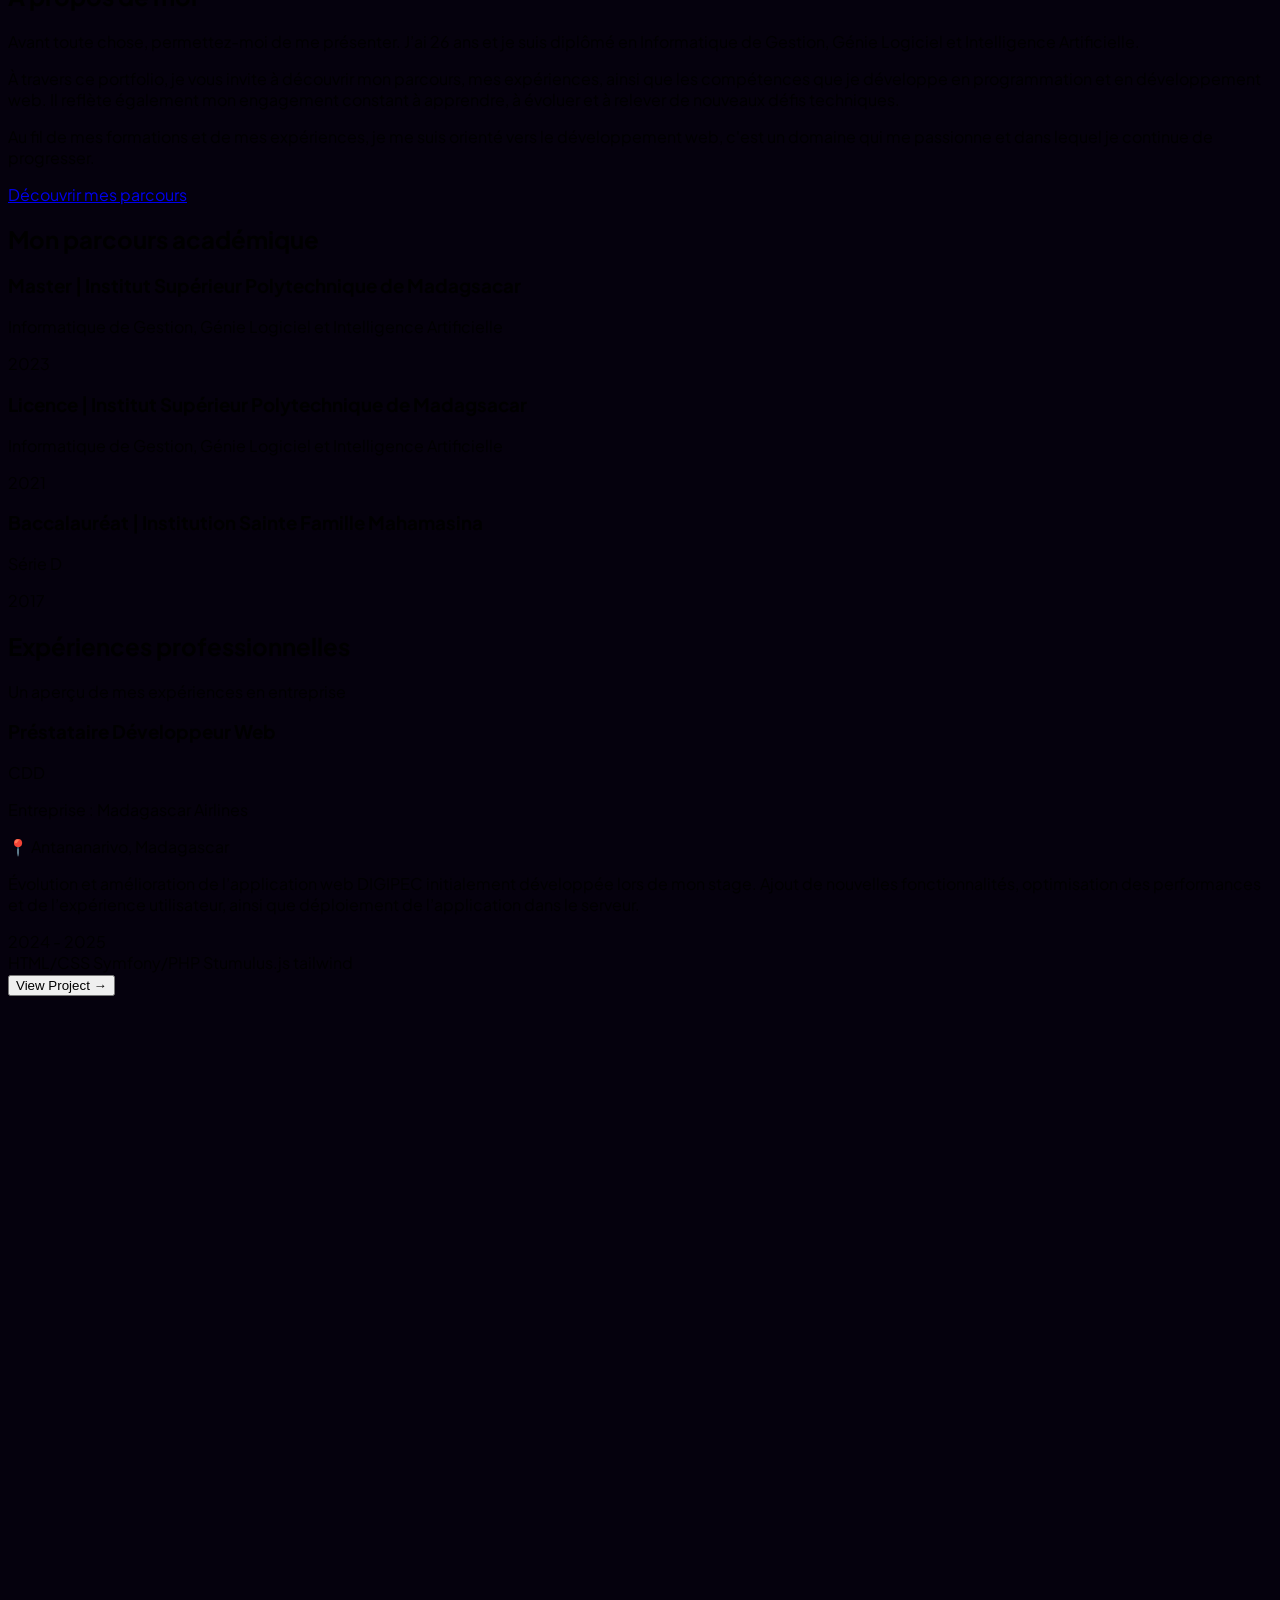
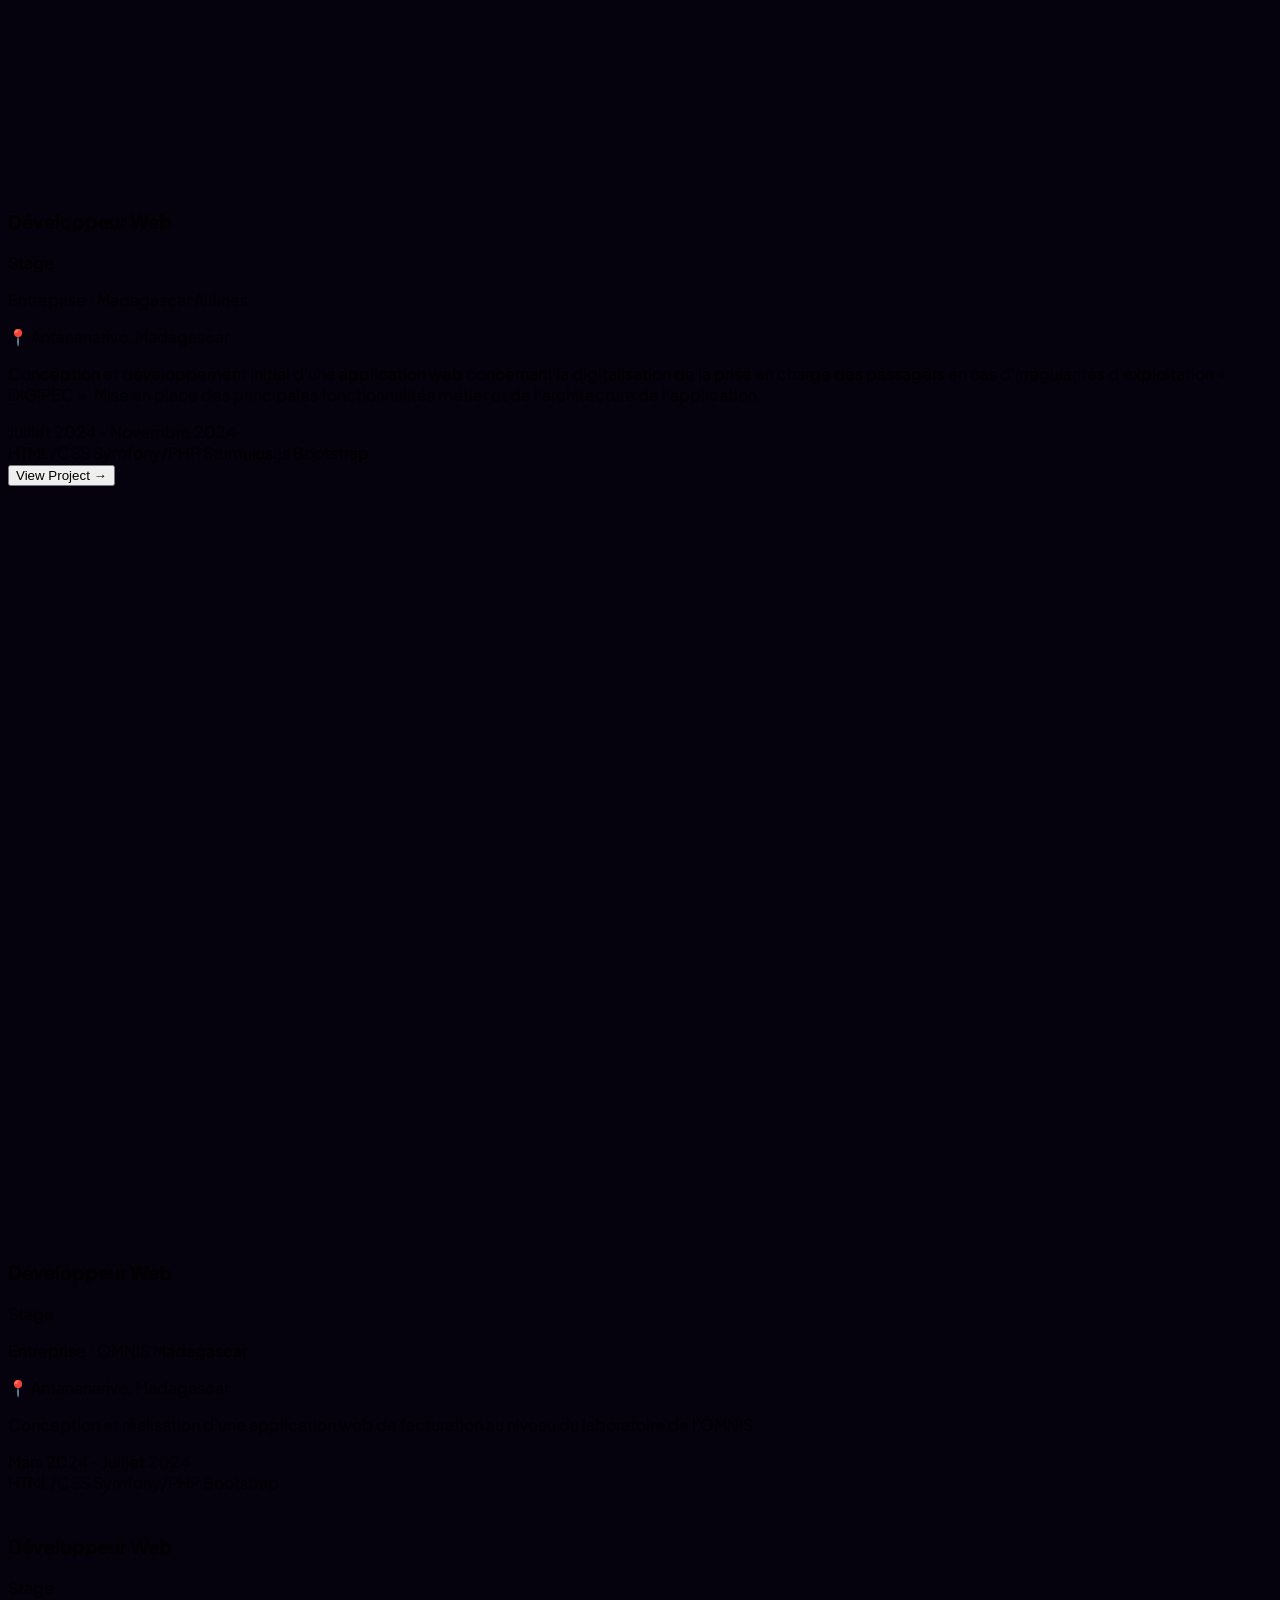
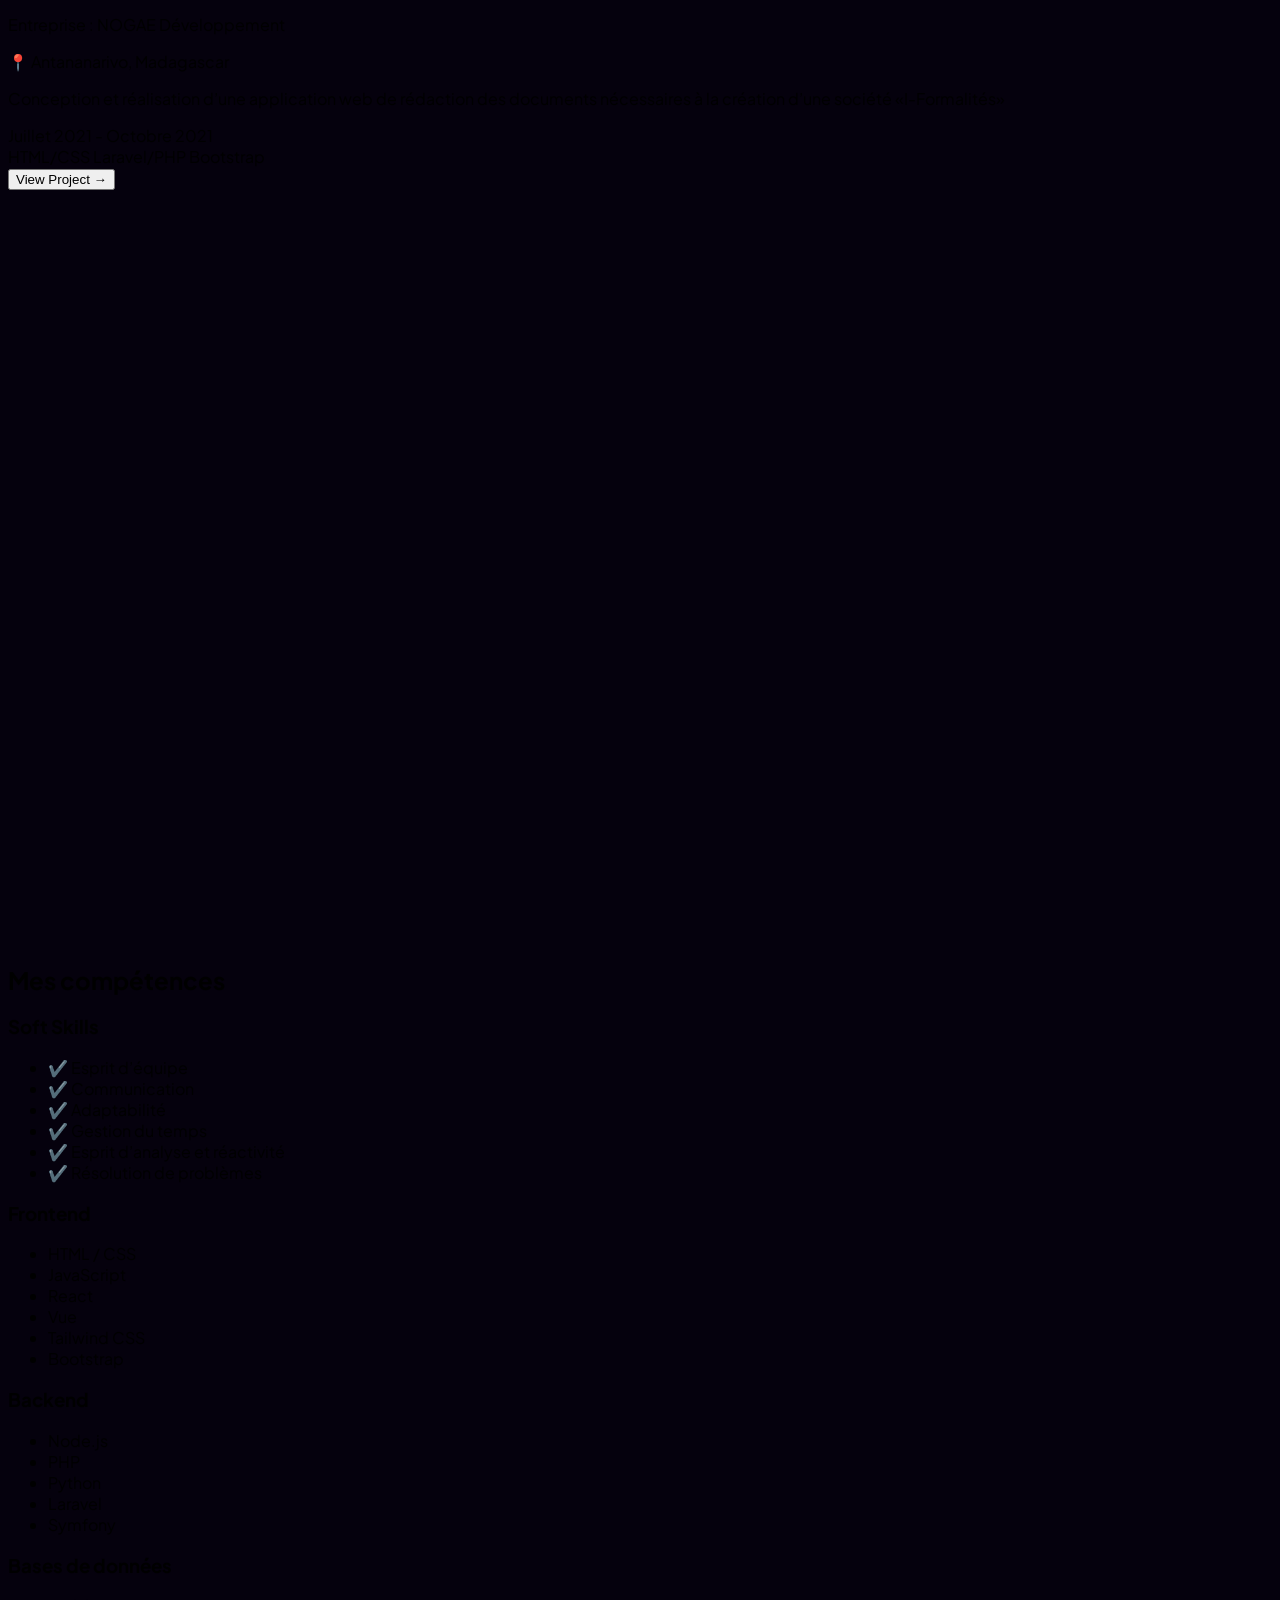
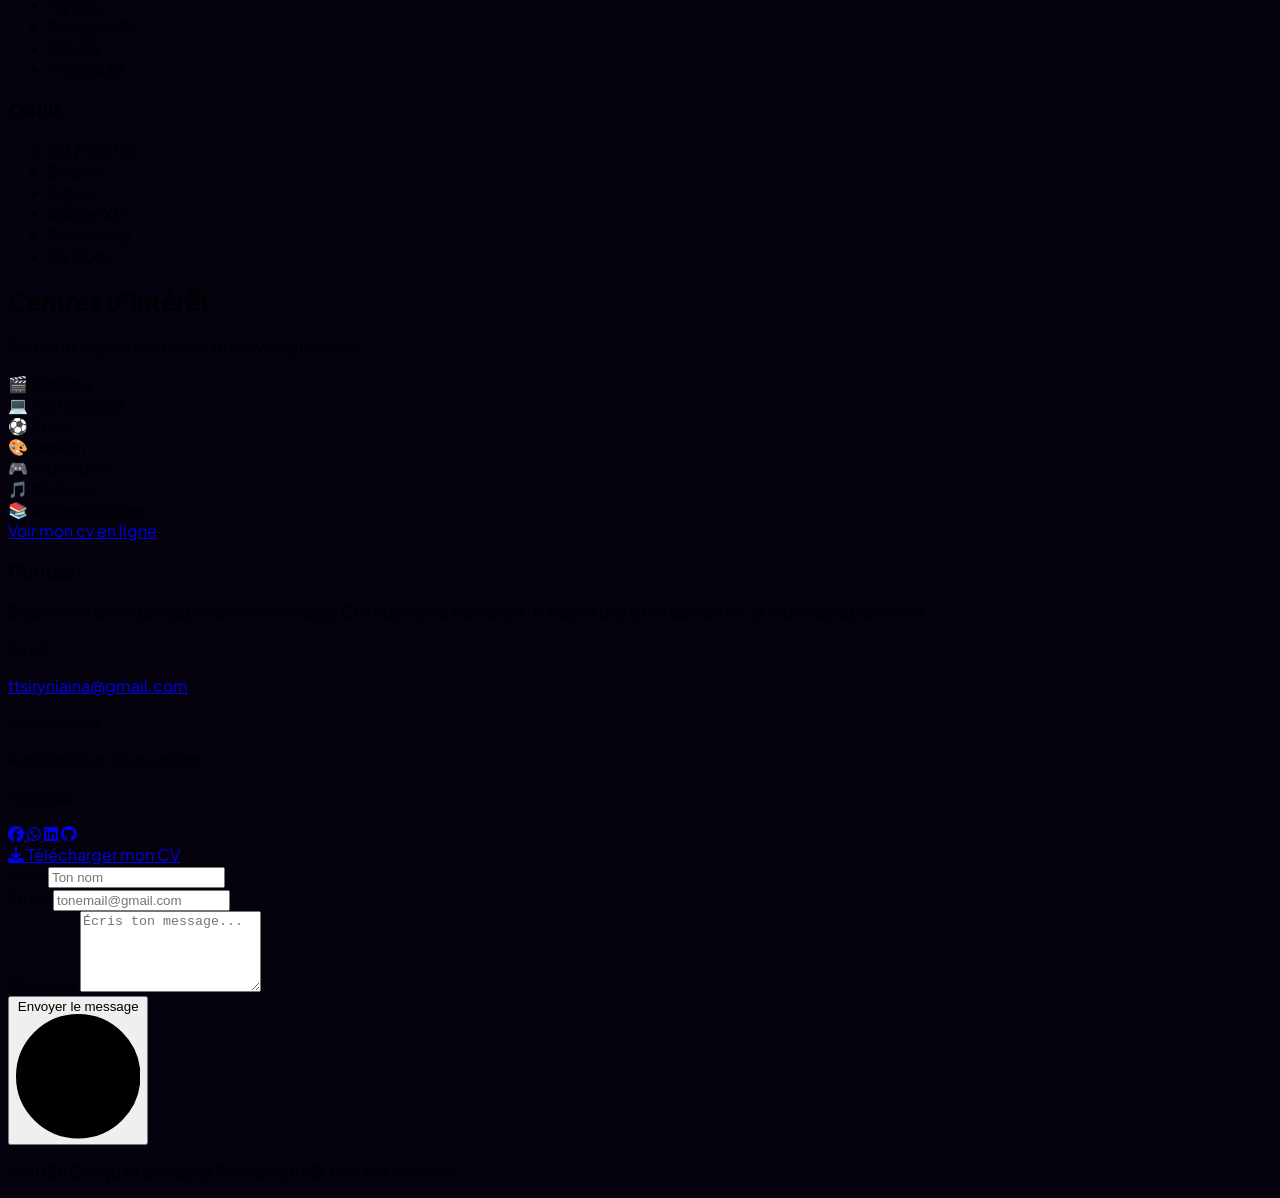
==== commit ddc8d46d: "Mise à jour du portfolio" ====
--- a/index.html
+++ b/index.html
@@ -3,7 +3,7 @@
 <head>
     <meta charset="UTF-8">
     <meta name="viewport" content="width=device-width, initial-scale=1.0">
-    <title>Niaina | Software Engineer Portfolio</title>
+    <title>Portfolio | Tsiriniaina</title>
     <script src="https://cdn.tailwindcss.com"></script>
     <script src="https://cdn.jsdelivr.net/npm/@emailjs/browser@4/dist/email.min.js"></script>
     <link href="https://fonts.googleapis.com/css2?family=Plus+Jakarta+Sans:wght@300;400;600;800&display=swap" rel="stylesheet">
@@ -85,13 +85,12 @@
 
                 <div class="space-y-6 text-lg md:text-xl text-gray-400 max-w-xl leading-relaxed">
                     <h2 class="text-2xl md:text-3xl font-semibold text-white">
-                        Je suis un développeur web junior.
+                        Je suis un développeur web.
                     </h2>
                     <p>
-                        Passionné par les nouvelles technologies et les bonnes pratiques de développement, 
-                        je cherche à concevoir des solutions fiables, performantes et évolutives. 
-                        Sérieux et impliqué, je m’investis pleinement dans des projets concrets 
-                        avec la volonté constante d’apprendre et de progresser rapidement.
+                        Passionné par les nouvelles technologies et les bonnes pratiques de développement.
+                        Rigoureux, autonome et motivé, je souhaite contribuer au développement 
+                        d’applications performantes, sécurisées et évolutives
                     </p>
                 </div>
 
@@ -104,9 +103,9 @@
                     <div class="absolute -inset-2 bg-gradient-to-r from-purple-600 to-blue-600 blur-2xl opacity-20 rounded-full"></div>
                     
                     <img 
-                        src="https://api.dicebear.com/7.x/avataaars/svg?seed=Niaina&mouth=smile" 
+                        src="assets/images/avatar-ts.png" 
                         alt="Avatar" 
-                        class="relative w-48 h-48 rounded-3xl border border-white/10 bg-[#0a051a] p-2 float-animation"
+                        class="relative w-48 h-68 rounded-3xl border border-white/10 bg-[#0a051a] p-2 float-animation"
                     />
                 </div>
 
@@ -225,7 +224,7 @@
         
             <!-- CARD 1 -->
             <div class="perspective">
-                <div id="card1" class="relative h-[400px] transition-transform duration-700 transform-style-preserve-3d">
+                <div id="card1" class="relative h-[500px] transition-transform duration-700 transform-style-preserve-3d">
 
                     <!-- FRONT -->
                     <div class="absolute inset-0 backface-hidden bg-[#0a051a] p-10 rounded-[2.5rem] border border-white/5">
@@ -248,12 +247,13 @@
                         </p>
 
                         <p class="text-gray-400 mt-4 leading-relaxed">
-                            Développement d’une application web et déploimenent dans le serveur,
-                            optimisation des performances et amélioration de l’UX.
+                            Évolution et amélioration de l’application web DIGIPEC initialement développée lors de mon stage. 
+                            Ajout de nouvelles fonctionnalités, optimisation des performances et de l’expérience utilisateur, 
+                            ainsi que déploiement de l’application dans le serveur.
                         </p>
 
                         <div class="mt-4 text-sm text-blue-400">
-                            Décembre 2024 - Mars 2025
+                            2024 - 2025
                         </div>
 
                         <div class="flex flex-wrap gap-2 mb-8 mt-4 text-[10px] font-bold tracking-widest uppercase">
@@ -289,7 +289,7 @@
 
             <!-- CARD 2 -->
             <div class="perspective">
-                <div id="card2" class="relative h-[400px] transition-transform duration-700 transform-style-preserve-3d">
+                <div id="card2" class="relative h-[500px] transition-transform duration-700 transform-style-preserve-3d">
 
                     <!-- FRONT -->
                     <div class="absolute inset-0 backface-hidden bg-[#0a051a] p-10 rounded-[2.5rem] border border-white/5">
@@ -312,8 +312,9 @@
                         </p>
 
                         <p class="text-gray-400 mt-4 leading-relaxed">
-                            Conception et développement d’une application web concernant la digitalisation de la
+                            Conception et développement initial d’une application web concernant la digitalisation de la
                             prise en charge des passagers en cas d’irrégularités d’exploitation « DIGIPEC ».
+                            Mise en place des principales fonctionnalités métier et de l’architecture de l’application.
                         </p>
 
                         <div class="mt-4 text-sm text-blue-400">
@@ -352,7 +353,7 @@
 
             <!-- CARD 3 -->
             <div class="perspective">
-                <div id="card3" class="relative h-[400px] transition-transform duration-700 transform-style-preserve-3d">
+                <div id="card3" class="relative h-[450px] transition-transform duration-700 transform-style-preserve-3d">
 
                     <!-- FRONT -->
                     <div class="absolute inset-0 backface-hidden bg-[#0a051a] p-10 rounded-[2.5rem] border border-white/5">
@@ -414,7 +415,7 @@
 
             <!-- CARD 4 -->
             <div class="perspective">
-                <div id="card4" class="relative h-[400px] transition-transform duration-700 transform-style-preserve-3d">
+                <div id="card4" class="relative h-[450px] transition-transform duration-700 transform-style-preserve-3d">
 
                     <!-- FRONT -->
                     <div class="absolute inset-0 backface-hidden bg-[#0a051a] p-10 rounded-[2.5rem] border border-white/5">
